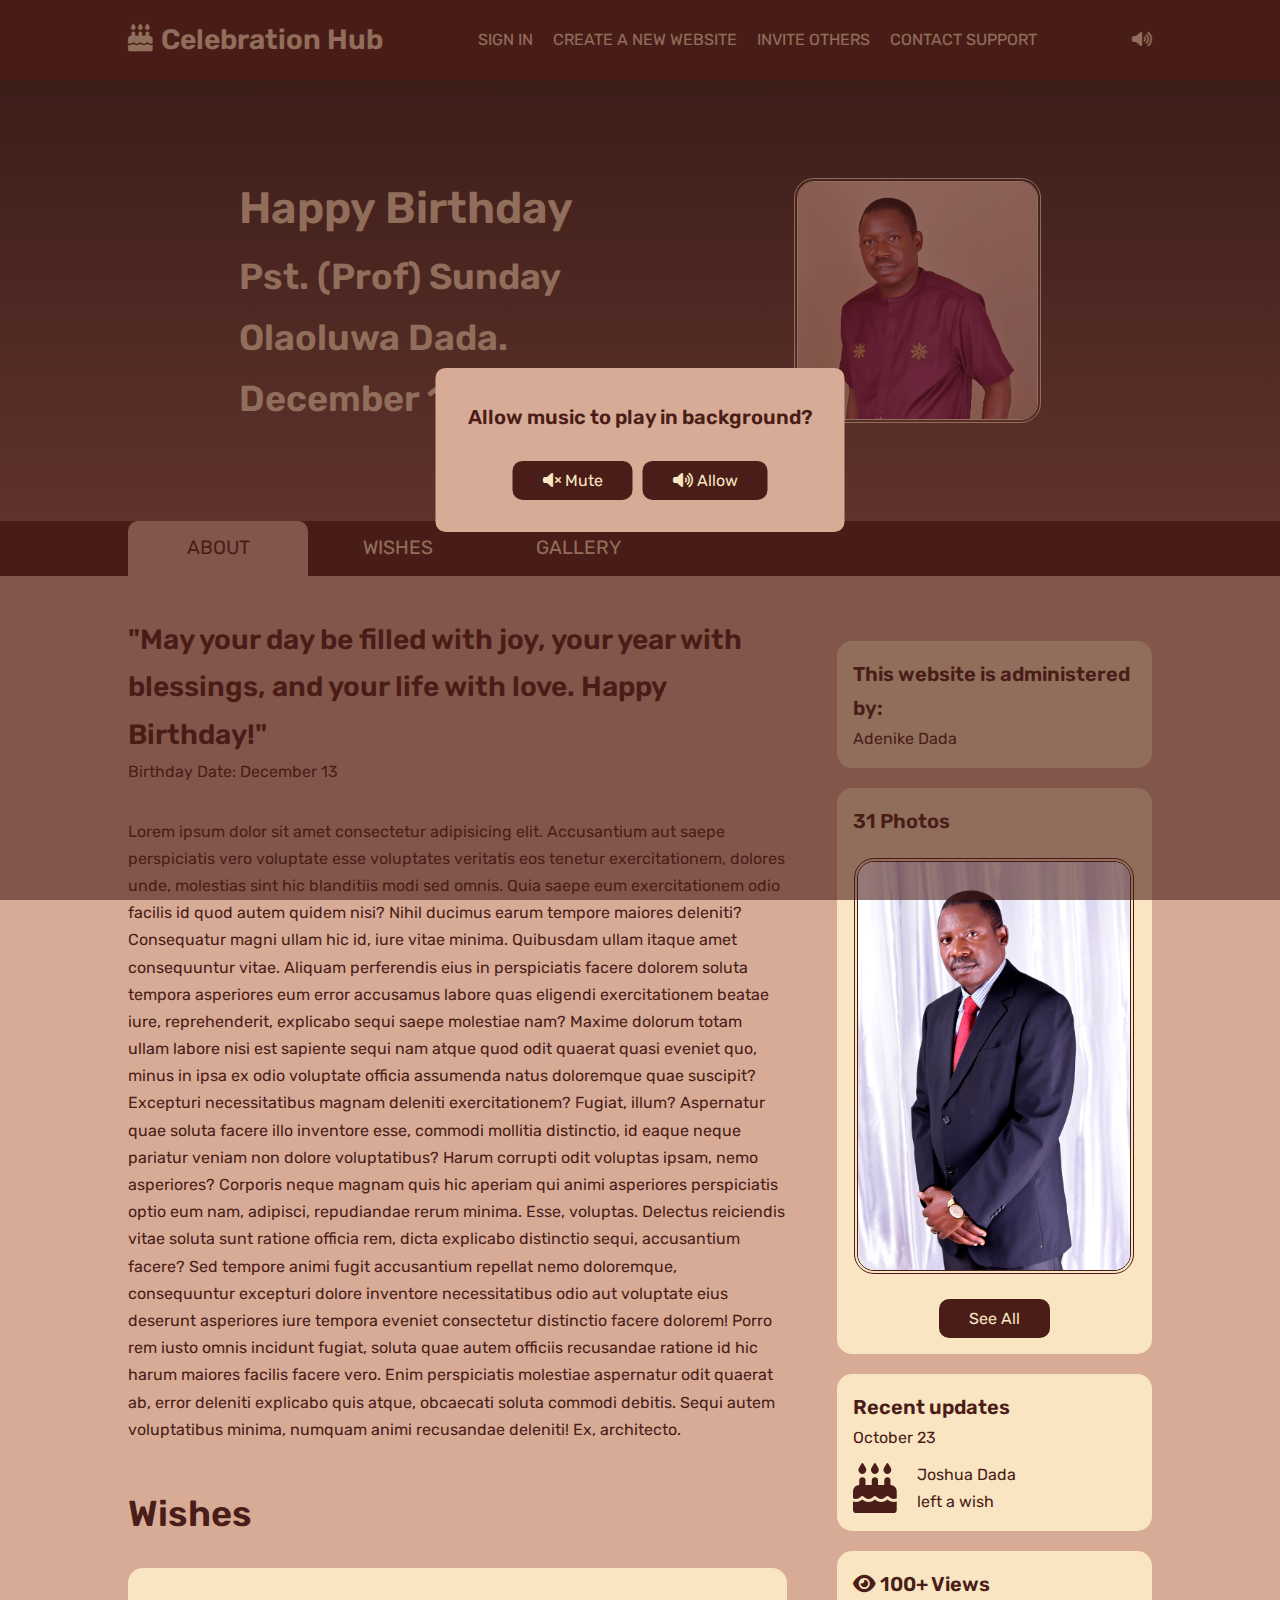
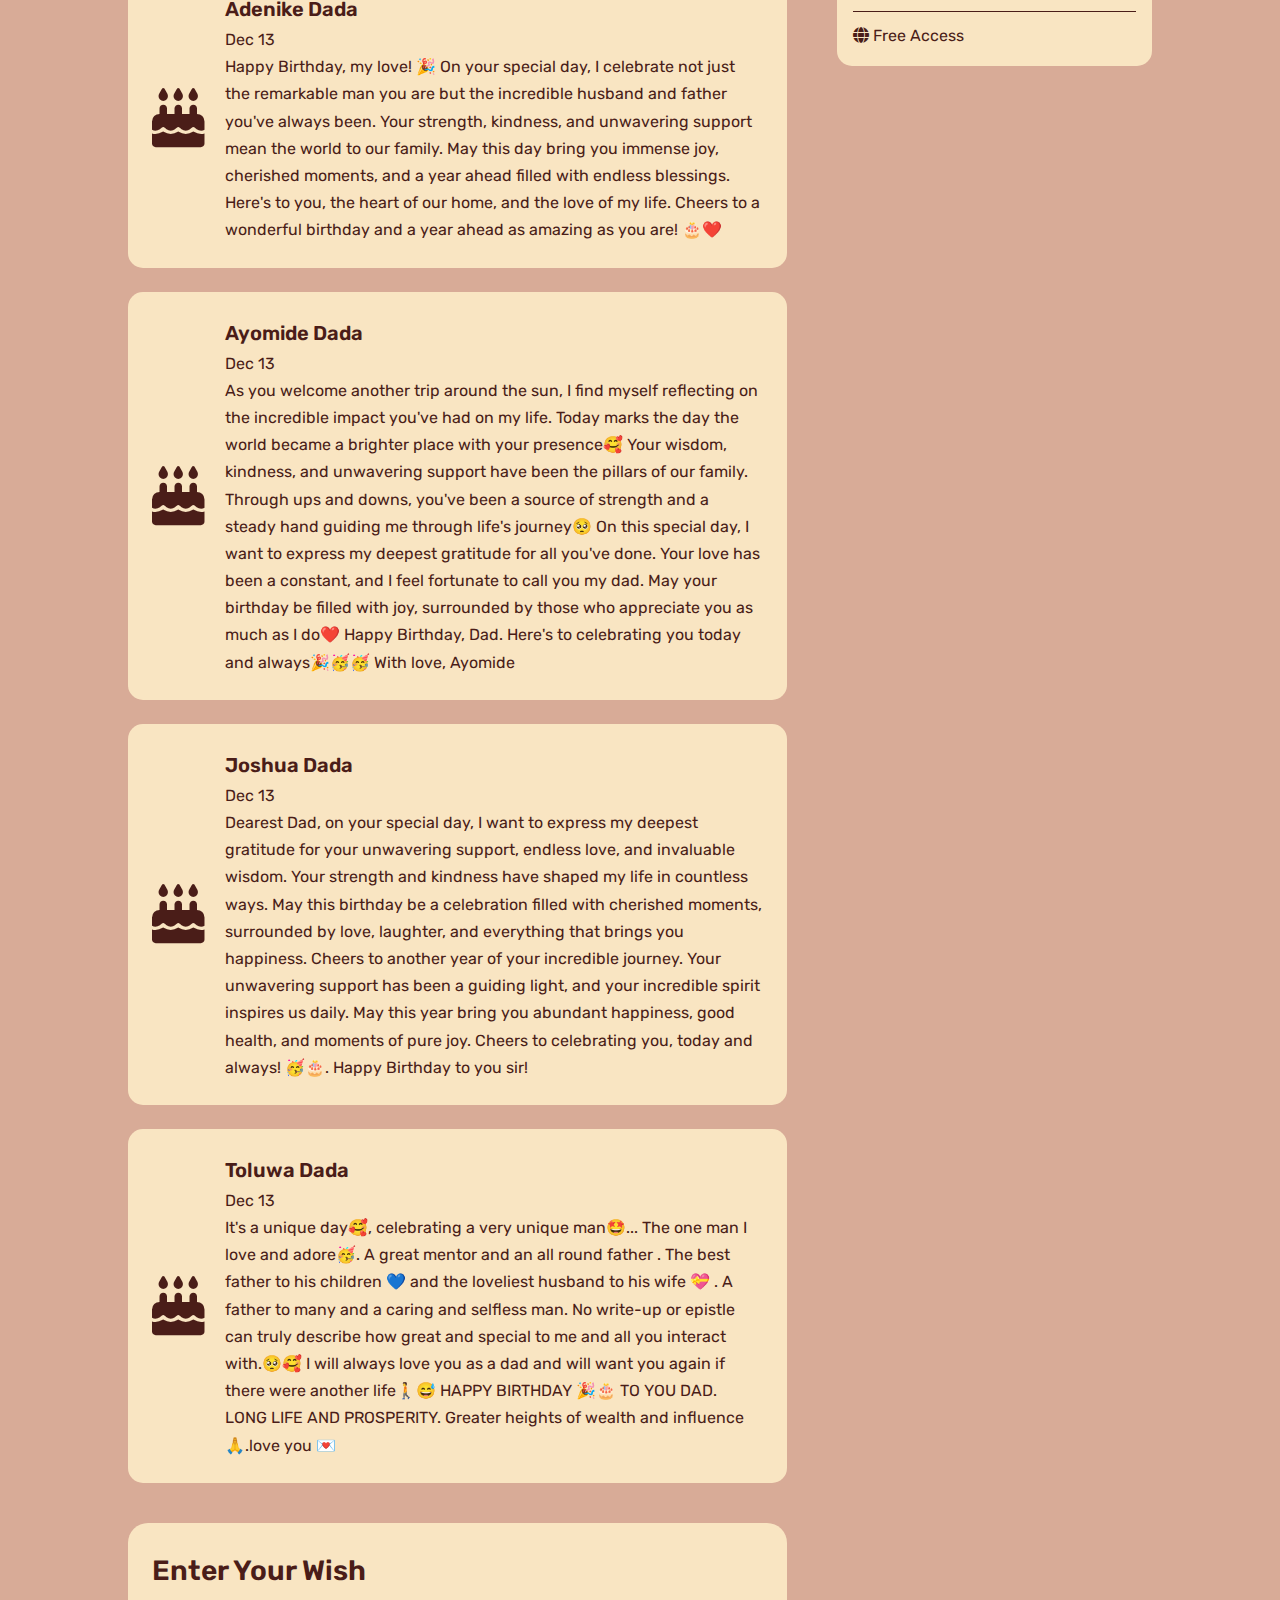
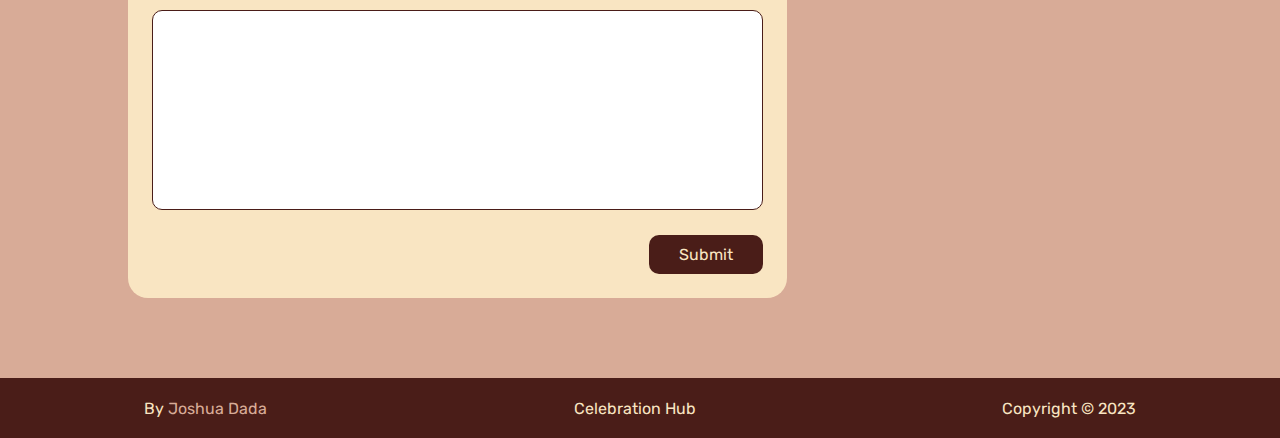
==== For Birthday/index.html @ b19150ff "Add files via upload" ====
<!DOCTYPE html>
<html lang="en">
<head>
    <meta charset="UTF-8">
    <meta name="viewport" content="width=device-width, initial-scale=1.0">
    <title>Sunday Dada || Celebration Hub</title>
    <link rel="stylesheet" href="https://cdnjs.cloudflare.com/ajax/libs/font-awesome/6.5.1/css/all.min.css">
    <link rel="stylesheet" href="./CSS/all.min.css">
    <link rel="stylesheet" href="./CSS/styles.css">
</head>
<body>

    <!-- HEADER -->

    <div class="header">
        <div class="container">
            <div class="hdr-1">
                <i class="fa-solid fa-cake"></i>
                <h2>Celebration Hub</h2>
            </div>
            
            <div class="hdr-2">
                <ul>
                    <li>Sign In</li>
                    <li>Create a new Website</li>
                    <li>Invite Others</li>
                    <li>Contact Support</li>
                </ul>
            </div>
            
            <div class="hdr-3">
                <i class="fa-solid fa-volume-up"></i>
                <i class="fa-solid fa-bars bar-btn"></i>
            </div>
        </div>
    </div>

    <!-- Welcome-Display -->

    <div id="top" class="welcome-display">
        <div class="container"> 
            <h1>
                <span>Happy Birthday</span> <br>
                Pst. (Prof) Sunday <br> Olaoluwa Dada. <br> December 13
            </h1>
            <img src="./Img/5.JPG" alt="celebrant-img">
        </div>
    </div>

    <!-- Sub Header -->

    <div class="sub-header">
        <div class="container">
            <ul>
                <li class="link-1 active">ABOUT</li>
                <li class="link-2">WISHES</li>
                <li class="link-3">GALLERY</li>
            </ul>
        </div>
    </div>
    
    <!-- DIVISION -->
    
    <div class="division">
        <div class="container">
            <div class="div-1">
                <!-- Info Section -->
                
                <ul class="info-section">
                    <h2 class="main-quote">"May your day be filled with joy, your year with blessings, and your life with love. Happy Birthday!"</h2>
                    
                    <ul>
                        <li>
                            Birthday Date: December 13
                        </li>
                        <li>
                            
                        </li>
                    </ul>  
                </ul>

                <div class="celebrant-about">
                    <p>Lorem ipsum dolor sit amet consectetur adipisicing elit. Accusantium aut saepe perspiciatis vero voluptate esse voluptates veritatis eos tenetur exercitationem, dolores unde, molestias sint hic blanditiis modi sed omnis. Quia saepe eum exercitationem odio facilis id quod autem quidem nisi? Nihil ducimus earum tempore maiores deleniti? Consequatur magni ullam hic id, iure vitae minima. Quibusdam ullam itaque amet consequuntur vitae. Aliquam perferendis eius in perspiciatis facere dolorem soluta tempora asperiores eum error accusamus labore quas eligendi exercitationem beatae iure, reprehenderit, explicabo sequi saepe molestiae nam? Maxime dolorum totam ullam labore nisi est sapiente sequi nam atque quod odit quaerat quasi eveniet quo, minus in ipsa ex odio voluptate officia assumenda natus doloremque quae suscipit? Excepturi necessitatibus magnam deleniti exercitationem? Fugiat, illum? Aspernatur quae soluta facere illo inventore esse, commodi mollitia distinctio, id eaque neque pariatur veniam non dolore voluptatibus? Harum corrupti odit voluptas ipsam, nemo asperiores? Corporis neque magnam quis hic aperiam qui animi asperiores perspiciatis optio eum nam, adipisci, repudiandae rerum minima. Esse, voluptas. Delectus reiciendis vitae soluta sunt ratione officia rem, dicta explicabo distinctio sequi, accusantium facere? Sed tempore animi fugit accusantium repellat nemo doloremque, consequuntur excepturi dolore inventore necessitatibus odio aut voluptate eius deserunt asperiores iure tempora eveniet consectetur distinctio facere dolorem! Porro rem iusto omnis incidunt fugiat, soluta quae autem officiis recusandae ratione id hic harum maiores facilis facere vero. Enim perspiciatis molestiae aspernatur odit quaerat ab, error deleniti explicabo quis atque, obcaecati soluta commodi debitis. Sequi autem voluptatibus minima, numquam animi recusandae deleniti! Ex, architecto.</p>
                </div>
                
                <!-- Wishes -->
                
                <div id="wishes" class="wishes">
                    <h1>Wishes</h1>
                    
                    <div class="wish-container">
                        <i class="fa-solid fa-cake"></i>
                        <div class="wish-details">
                            <h3 class="wish-name">Adenike Dada</h3>
                            <p class="wish-date">Dec 13</p>
                            <p class="wish-info">Happy Birthday, my love! 🎉 On your special day, I celebrate not just the remarkable man you are but the incredible husband and father you've always been. Your strength, kindness, and unwavering support mean the world to our family. May this day bring you immense joy, cherished moments, and a year ahead filled with endless blessings. Here's to you, the heart of our home, and the love of my life. Cheers to a wonderful birthday and a year ahead as amazing as you are! 🎂❤️</p>
                        </div>
                    </div>
                    <div class="wish-container">
                        <i class="fa-solid fa-cake"></i>
                        <div class="wish-details">
                            <h3 class="wish-name">Ayomide Dada</h3>
                            <p class="wish-date">Dec 13</p>
                            <p class="wish-info">As you welcome another trip around the sun, I find myself reflecting on the incredible impact you've had on my life. Today marks the day the world became a brighter place with your presence🥰
                                Your wisdom, kindness, and unwavering support have been the pillars of our family. Through ups and downs, you've been a source of strength and a steady hand guiding me through life's journey🥺
                                On this special day, I want to express my deepest gratitude for all you've done. Your love has been a constant, and I feel fortunate to call you my dad. May your birthday be filled with joy, surrounded by those who appreciate you as much as I do❤️
                                Happy Birthday, Dad. Here's to celebrating you today and always🎉🥳🥳
                                With love,
                                Ayomide</p>
                        </div>
                    </div>
                    <div class="wish-container">
                        <i class="fa-solid fa-cake"></i>
                        <div class="wish-details">
                            <h3 class="wish-name">Joshua Dada</h3>
                            <p class="wish-date">Dec 13</p>
                            <p class="wish-info">Dearest Dad, on your special day, I want to express my deepest gratitude for your unwavering support, endless love, and invaluable wisdom. Your strength and kindness have shaped my life in countless ways. May this birthday be a celebration filled with cherished moments, surrounded by love, laughter, and everything that brings you happiness. Cheers to another year of your incredible journey. Your unwavering support has been a guiding light, and your incredible spirit inspires us daily. May this year bring you abundant happiness, good health, and moments of pure joy. Cheers to celebrating you, today and always! 🥳🎂. Happy Birthday to you sir!</p>
                        </div>
                    </div>
                    <div class="wish-container">
                        <i class="fa-solid fa-cake"></i>
                        <div class="wish-details">
                            <h3 class="wish-name">Toluwa Dada</h3>
                            <p class="wish-date">Dec 13</p>
                            <p class="wish-info">It's a unique day🥰, celebrating a very unique man🤩...
                                The one man I love and adore🥳. A great mentor and an all round father . The best father to his children 💙 and the loveliest husband to his wife 💝 . A father to many and a caring and selfless man.
                                No write-up or epistle can truly describe how great and special to me and all you interact with.🥺🥰
                                I will always love you as a dad and will want you again if there were another life🚶😅
                                HAPPY BIRTHDAY 🎉🎂 TO YOU DAD.
                                LONG LIFE AND PROSPERITY. Greater heights of wealth and influence 🙏.love you 💌</p>
                        </div>
                    </div>
                </div>
                
                <!-- Enter Wishes -->
                
                <div class="enter-wish">
                    <h2>Enter Your Wish</h2>
                    <textarea></textarea>
                    <div class="btn-ctnr">
                        <button class="btn">Submit</button>
                    </div>
                </div>
            </div>
            
            <div class="div-2">
                <div class="sub sub-one">
                    <h3>This website is administered by:</h3>
                    <p>Adenike Dada</p>
                </div>

                <div class="sub sub-two">
                    <h3>31 Photos</h3>
                    <div class="img-container">
                        <img src="./Img/1.JPG" alt="">
                    </div>

                    <a href="./gallery.html"><button class="btn">See All</button></a>
                </div>
                
                <div class="sub sub-three">
                    <h3>Recent updates</h3>
                    <p class="date">October 23</p>
                    <div class="info">
                        <i class="fa-solid fa-cake"></i>
                        <div>
                            <p>Joshua Dada</p>
                            <a href="#">left a wish</a>
                        </div>
                    </div>
                </div>
                
                <div class="sub sub-four">
                    <h3>
                        <i class="fa-solid fa-eye"></i>
                        100+ Views
                    </h3>

                    <p><i class="fa-solid fa-globe"></i> Free Access</p>
                </div>
            </div>
        </div>
    </div>

    
    <!-- back to top -->

    <a href="#top"><div class="back-2-top">
        <i class="fa-solid fa-chevron-up"></i>
    </div></a>

    <!-- FOOTER -->

    <footer>
        <div class="container">

            <p>By <a href="https://developerdeejosh.netlify.app">Joshua Dada</a></p>
            
            <p>Celebration Hub</p>
            
            <p>Copyright &copy; 2023</p>
        </div>
    </footer>

    <!-- Allow Play Music -->
    <div class="overlay">
        <div class="allow-play">
            <h3>Allow music to play in background?</h3>
            <br>
            <div class="btn-cont">
                <button class="mute btn"><i class="fa-solid fa-volume-mute"></i> Mute</button>
                <button class="allow btn"><i class= "fa-solid fa-volume-up"></i> Allow</button>
            </div>
        </div>
    </div>
    

    <script src="./script.js"></script>
</body>
</html>
---- For Birthday/CSS/styles.css ----
/********* GOOGLE FONTS *********/
@import url('https://fonts.googleapis.com/css2?family=Rubik:wght@300;400;500;600;700&display=swap');
/********* VARIABLES CSS *********/
:root 
{
  --header-height: 3.5rem; /*56px*/

  /******* Colors *******/  /*Color mode HSL(hue, saturation, lightness)*/
 
  /* --color-white: hsl(252, 30%, var(--white-color-lightness));
  --color-light: hsl(252, 30%, var(--light-color-lightness)); */
  --color-gray: rgb(158, 152, 179);
  /* --color-primary: hsl(278, 73%, 47%); */
  /* --color-primary: hsl(var(--primary-color-hue), 73%, 47%);
  --color-dark: hsl(252, 30%, var(--dark-color-lightness)); */

  --color-white: #FFF;
  --color-primary:#F9E5C2;
  --color-dark: #4A1D18;
  --color-dark: #4A1D18;
  --color-light: #DEB7AA;
  --color-light: #E4B9A8;
  --color-light: #D8AB97;
  /* --color-light: #200605; */

  /******* Font and typography *******/
  /*.5rem = 8px | 1rem = 16px ...*/
  --body-font: 'Rubik', sans-serif;
  --h1-font-size: 2.25rem;
  --h2-font-size: 1.75rem;
  --h3-font-size: 1.25rem;
  --normal-font-size: 1rem;
  --small-font-size: .875rem;

  /******* Font weight *******/
  --font-medium: 400;
  --font-semi-bold: 600;

  /******* Margenes Bottom *******/
  /*.5rem = 8px | 1rem = 16px ...*/
  --m-0-5: .5rem;
  --m-0-75: .75rem;
  --m-1: 1rem;
  --m-1-5: 1.5rem;
  --m-2: 2rem;
  --m-2-5: 2.5rem;

  /******* Card padding *******/
  --card-padding:1.9rem 0.95rem;

  /******* Border radius *******/
  --border-radius: 1.25rem;

  /******* Box shadow *******/
  --box-shadow: 0px 5px 20px 0px rgba(69, 67, 96, 0.1);
}

  
/******* Scroll Bar *******/

/* ::-webkit-scrollbar{
  width: 16px;
}


::-webkit-scrollbar-track {
  box-shadow: inset 0 0 5px rgb(26, 26, 26);
  background-color: rgb(204, 204, 204);
} */


/* Handle */
/* ::-webkit-scrollbar-thumb {
  background-color: var(--color-primary);
} */



/******* Responsive Typography *******/
@media screen and (max-width:992px) {
  :root{
    --h1-font-size: 1.75rem;
    --h2-font-size: 1.5rem;
    --h3-font-size: 1rem;
    --normal-font-size: .938rem;
    --small-font-size: .813rem;
  }

}

/******* Base *******/
*{
  margin: 0;
  padding: 0;
  box-sizing: border-box;
  scroll-behavior: smooth;
}

html{
  scroll-behavior: smooth;
}

body,input,button,textarea{
  font-family: var(--body-font);
  font-size: var(--normal-font-size);
}

body{
  background-color: var(--color-light);
  color: var(--color-dark);
  line-height: 1.7;
  font-weight: var(--font-medium);
  position: relative;
}

img{
  max-width: 100%;
  height: auto;
  vertical-align: middle;
}

ul{
  list-style: none;
}

a{
  text-decoration: none;
  color: var(--color-dark);
}

h1,h2,h3{
  font-weight: var(--font-semi-bold);
}

h1{
  font-size: var(--h1-font-size);
}

h2{
  font-size: var(--h2-font-size);
}

h3{
  font-size: var(--h3-font-size);
}

.btn{
  background-color: var(--color-dark);
  color: var(--color-primary);
  padding: 10px 30px;
  border: none;
  border-radius: 10px;
}

@media screen and (max-width: 600px) {
  .btn{
    padding: 5px 10px;
  }
}

.btn:hover{
  cursor: pointer;
}

.fa-solid{
  cursor: pointer;
}

/******* Layout *******/
.container{
  max-width: 1024px;
  margin: auto;
  /* overflow: hidden; */
}


/* BASIC STYLING */

/* HEADER */

.header{
  background-color: var(--color-dark);
  color: var(--color-primary);
  padding: var(--m-1);
}

.header .container{
  display: flex;
  justify-content: space-between;
  align-items: center;
}

.hdr-1{
  display: flex;
  align-items: center;
  gap: 8px;
}

.hdr-1 i{
  font-size: var(--h2-font-size);
  padding-bottom: 4px;
}

.hdr-2 ul{
  display: flex;
  justify-content: space-between;
  gap: 20px;
  text-transform: uppercase;
}

.hdr-3 .fa-bars{
  display: none;
}


/* WELCOME DISPLAY */

.welcome-display{
  height: 49vh;
  background: linear-gradient(#4a1d1867, #4a1d185b), url(/Img/bg-1.jpg);
  background: linear-gradient(rgba(0, 0, 0, 0.815), #4a1d189c), url(/Img/bg-1.jpg);
  background-repeat: no-repeat;
  background-size: cover;
  /* background-position: center; */
}

.welcome-display .container{
  display: flex;
  justify-content: space-around;
  align-items: center;
  padding: var(--m-1) 0;
  height: 100%;
}

.welcome-display h1{
  color: var(--color-primary);
}

.welcome-display h1 span{
  font-size: calc(var(--h1-font-size) + 8px);
}

.welcome-display img{
  height: 245px;
  border-radius: 20px;
  border: 4px double var(--color-primary);
}


/* SUN HEADER */

.sub-header{
  background-color: var(--color-dark);
  color: var(--color-primary);
  padding: 0 var(--m-0-75);
}

.sub-header ul{
  width: 65%;
  display: flex;
  /* justify-content: space-between; */
}

.sub-header li{
  width: 180px;
  height: 55px;
  display: flex;
  justify-content: center;
  align-items: center;
  text-align: center;
  font-size: larger;
  border-radius: 10px 10px 0 0;
  transition: all .5s;
}

.sub-header li:hover{
  cursor: pointer;
  border: 1px solid var(--color-light);
}

.active{
  color: var(--color-dark);
  background-color: var(--color-light);
}

/* DIVISION */

.division .container{
  padding: var(--m-2-5) 0;

  display: flex;
  justify-content: center;
  gap: 50px;
}

.div-1{
  width: 70%;
}

.celebrant-about{
  margin-top: var(--m-2);
}


/* WISHES */

.wishes{
  margin-top: var(--m-2-5);
}

.wish-container{
  margin-top: var(--m-1-5);
  padding: var(--m-1-5);
  display: flex;
  justify-content: center;
  background-color: var(--color-primary);
  border-radius: 15px;
  align-items: center;
  gap: 20px;
}

.wish-container i{
  font-size: 60px;
}


.enter-wish{
  margin: var(--m-2-5) 0;
  background-color: var(--color-primary);
  padding: var(--m-1-5);
  border-radius: 20px;
}

.enter-wish textarea{
  margin-top: var(--m-1);
  width: 100%;
  height: 200px;
  border: 1px solid var(--color-dark);
  border-radius: 10px;
  resize: none;
  padding: var(--m-1);
  color: var(--color-dark);
}

.enter-wish textarea:focus{
  border: 1px solid var(--color-dark);
  outline: none;
}

.btn-ctnr{
  display: flex;
  justify-content: end;
  margin-top: var(--m-1);
}

/* DIV 2 */

.div-2 {
  margin-top: 25px;
}

.div-2 .sub{
  background-color: var(--color-primary);
  padding: var(--m-1);
  border-radius: 15px;
  margin-bottom: 20px;
}

.img-container{
  height: 425px;
  display: flex;
  align-items: center;
  justify-content: center;
  margin-top: var(--m-1);
}

.sub-two img{
  max-width: 280px;
  margin: auto;
  border-radius: 20px;
  border: 4px double var(--color-dark);
  /* border: 2px dotted var(--color-dark); */
  transition: all 1s;
  height: fit-content;
}

.sub-two button{
  margin: 20px auto 0;
  display: block;
}

.sub-three .info{
  display: flex;
  gap: 20px;
  align-items: center;
  margin-top: 10px;
}

.info i{
  font-size: 50px;
}

.sub-four h3{
  padding-bottom: 10px;
}

.sub-four p{
  border-top: 1px solid var(--color-dark);
  padding-top: 10px;
}

/* back to top */

.back-2-top{
  display: none;
  position: fixed;
  bottom: 30px;
  right: 100px;

  border:  1px solid var(--color-dark);
  width: 40px;
  height: 40px;
  display: flex;
  justify-content: center;
  align-items: center;
  border-radius: 50px;
  font-size: 30px;
}


/* FOOTER */

footer{
  border-top: 1px solid var(--color-dark);
  background-color: var(--color-dark);
  color: #F9E5C2;
}

footer .container{
  display: flex;
  justify-content: space-between;
  padding: var(--m-1);
}

footer a{
  color: var(--color-light);
}




/* STYLING GALLERY */

.gallery{
  background-color: var(--color-primary);
  padding: var(--m-1);
  border-radius: 15px;
}

.gall-hd{
  display: flex;
  justify-content: space-between;
  margin-bottom: var(--m-2);
}

.pictures{
  margin-left: auto;
  margin-right: auto;
  display: column;
  columns: 3;
  gap: 1em;
  margin-top: var(--m-1);
}

@media screen and (max-width: 600px) {
  .pictures{
    columns: 2;
  }
}

.pictures img{
  margin-bottom: 1em;
  border-radius: 5px;
  cursor: pointer;
}

/* SLIDE SHOW VIEW */


.slide-view{
  display: none;
  padding: var(--m-0-5);
  display: flex;
  justify-content: center;
  align-items: center;
  gap: 20px;
  height: 100vh;
  position: relative;
}

.slide-view .font{
  font-size: 50px;
  color: var(--color-dark);
}



@media screen and (max-width: 500px) {
  .slide-view .font{
    font-size: 25px;
  }

  .slide-img button{
    top: 30px;
  }
}

.slide-img{
  width: 80%;
  text-align: center;
  display: flex;
  flex-direction: column;
  justify-content: center;
  align-items: center;
}

.slide-img img{
  max-height: 80vh;
  border-radius: 10px;
  border: 4px double var(--color-dark);
  transition: all 5s;
}

.animate{
  transform: scale(1.1);
}

.slide-img button{
  position: absolute;
  top: 10px;
  z-index: 10;
}

.count-indicator{
  position: absolute;
  bottom: 10px;
  font-weight: bold;
  font-size: var(--h3-font-size);
}

.x-mark{
  position: absolute;
  top: 0px;
  right: 10px;
  font-size: var(--h2-font-size);
}

/* ALLOW MUSIC */

.overlay{
  position: fixed;
  width: 100%;
  height: 100vh;
  top: 0;
  background-color: #4a1d1898;
  z-index: 18;
}

.allow-play{
  position: fixed;
  top: 50%;
  left: 50%;
  transform: translate(-50%, -50%);
  z-index: 20;
  background-color: var(--color-light);
  padding: var(--m-2);
  border-radius: 10px;
  text-align: center;
  width: fit-content;
}

.btn-cont{
  display: flex;
  gap: 10px;
  justify-content: center;
}


/* MEDIA QUERY */


@media screen and (max-width: 1043px) {
  .container, .division{
    padding: 0 30px;
  }
}

@media screen and (max-width: 900px){
  .division .container{
    flex-wrap: wrap;
  }

  .div-1{
    width: 90%;
  }
}

@media screen and (max-width: 800px){
  .header{
    position: fixed;
    width: 100%;
    top: 0;
  }

  .welcome-display{
    margin-top: 73px;
  }

  .hdr-3{
    display: flex;
    gap: 10px;
    justify-content: center;
  }

  .hdr-3 .fa-solid{
    display: block;
    font-size: 25px;
  }
  
  .hdr-2{
    position: fixed;
    width: 300px;
    max-width: 60%;
    height: 100vh;
    top: 74px;
    transition: all 1s;
    right: 0;
    transform: translate(450px, 0);
    background-color: var(--color-light);
    padding: var(--m-2);
    color: var(--color-dark);
    border: 2px solid var(--color-dark);
  }
  .hdr-2 ul{
    display: flex;
    flex-direction: column;
  }
  .open{
    transform: translate(0, 0);
  }
}

@media screen and (max-width: 600px) {
  .container{
    padding: 0 15px;
  }

  .hdr-3 .fa-solid{
    display: block;
    font-size: 20px;
  }

  .welcome-display .container{
    padding: 30px 15px;
  }

  .welcome-display{
    height: 75vh;
  }

  .welcome-display .container{
    flex-direction: column;
  }

  .welcome-display h1{
    text-align: center;
    margin-bottom: var(--m-1);
  }

  .welcome-display img{
    height: 200px;
  }

  .div-1{
    width: 100%;
  }
  .back-2-top{
    right: 20px;
    width: 30px;
    height: 30px;
    font-size: 20px;
  }

  .sub-header li{
    padding: 0 10px;
    height: 48px;
  }

  .wish-container{
    gap: 10px;
  }

  .wish-container i{
    font-size: 30px;
  }
}

@media screen and (max-width: 500px) {
  .wish-container{
    flex-direction: column;
    gap: 20px;
  }

  .wish-container i{
    font-size: 45px;
  }

}
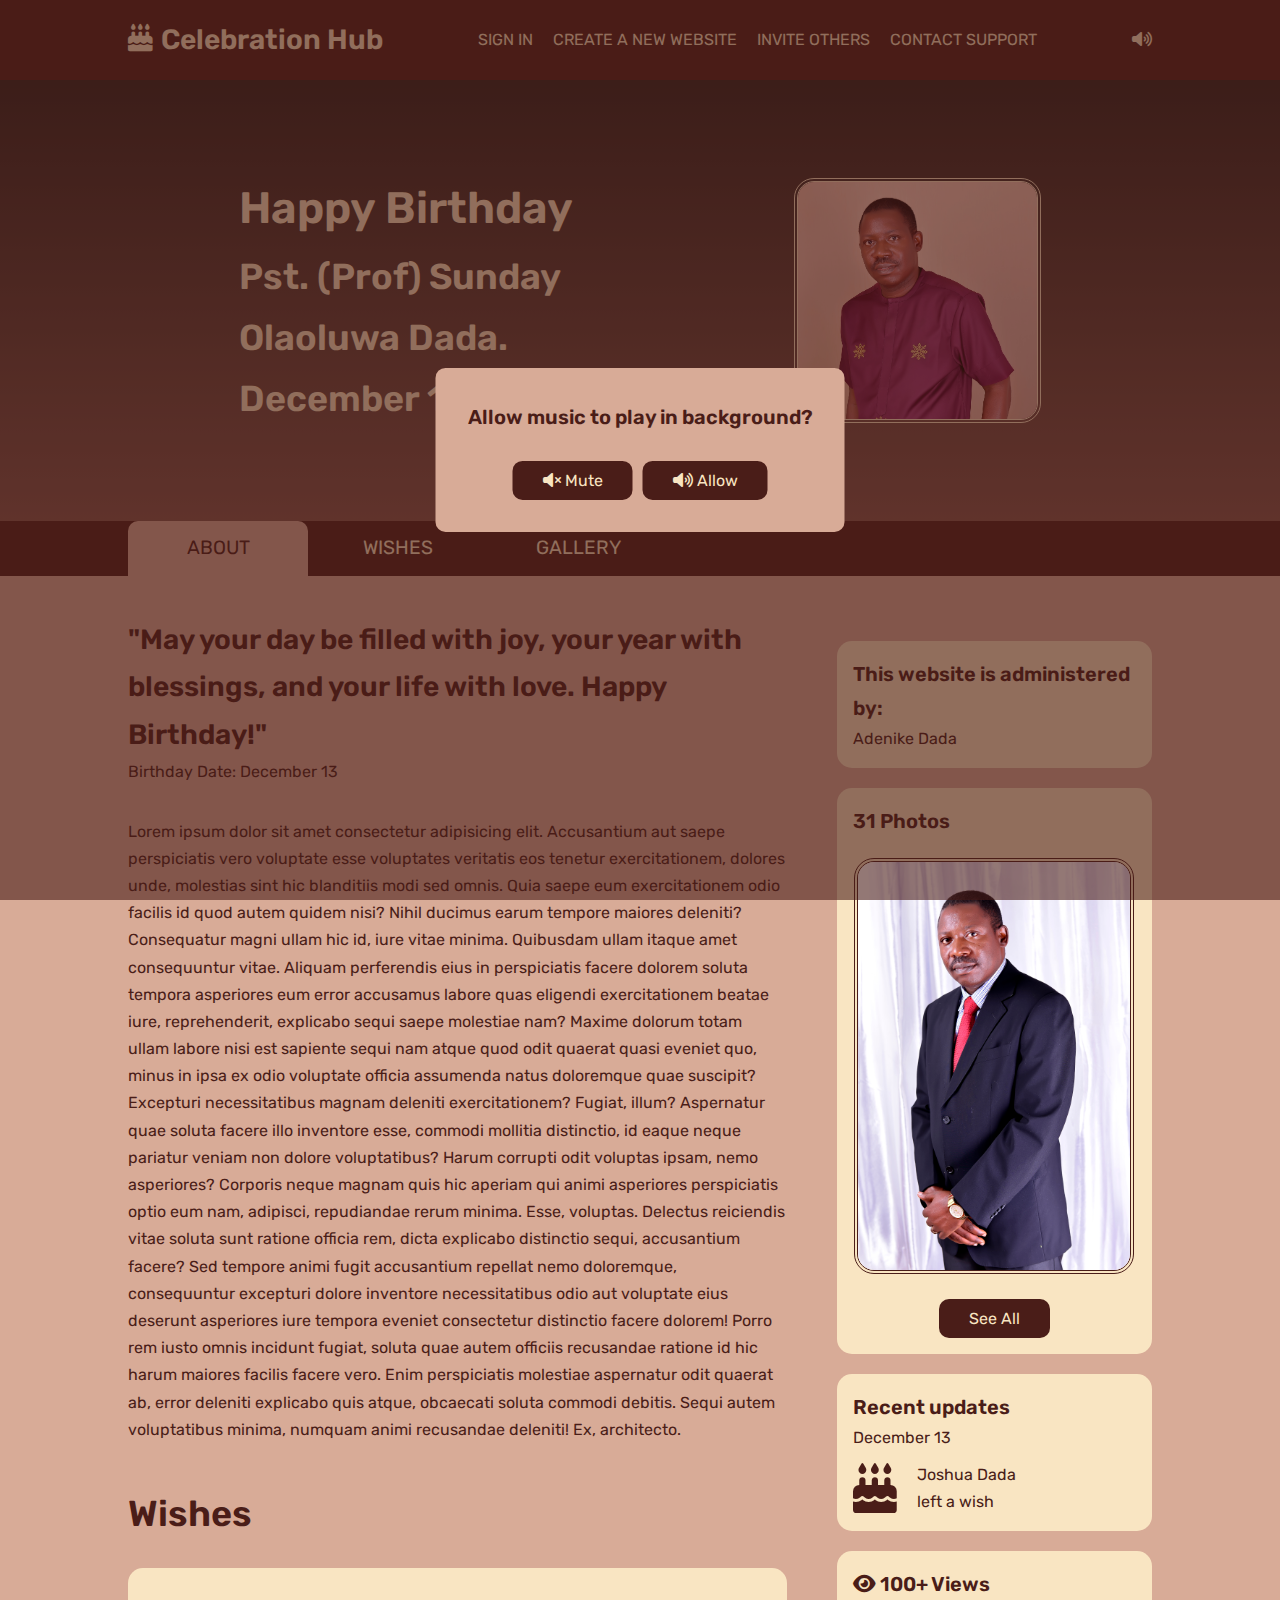
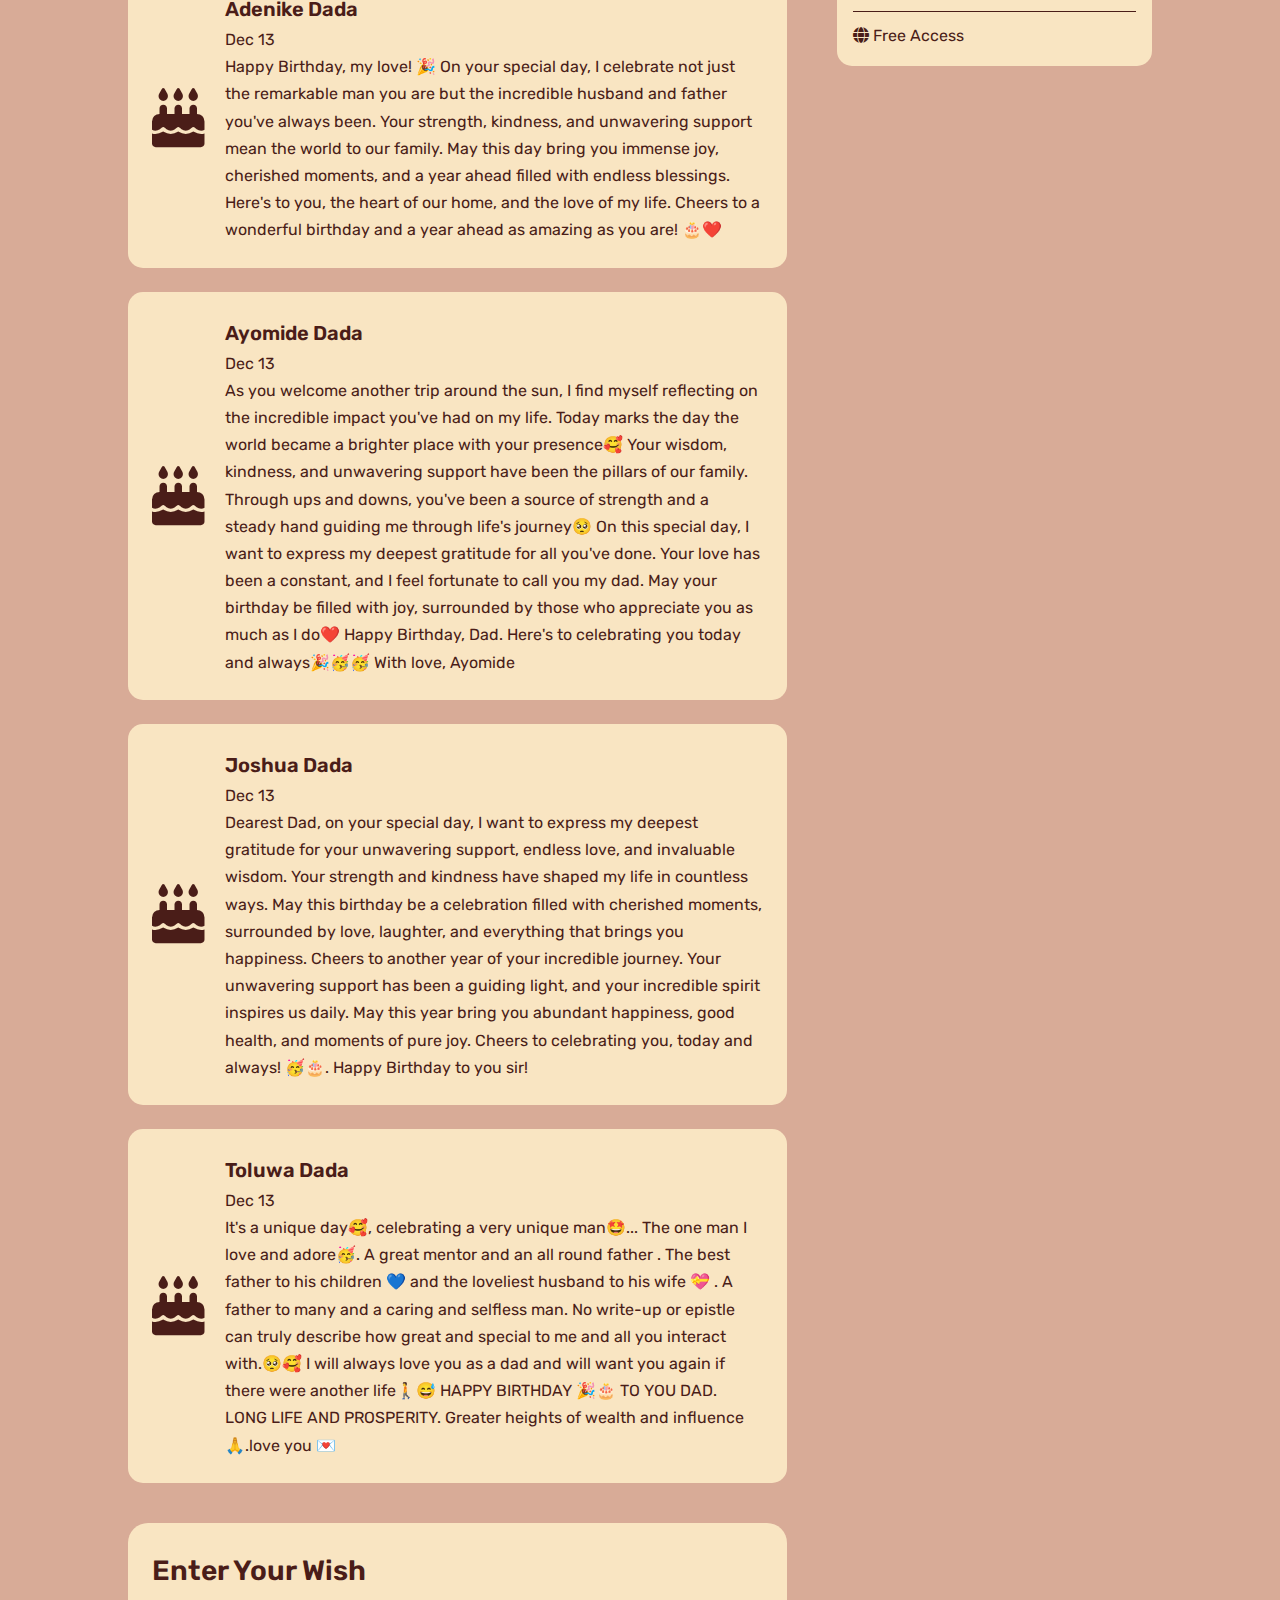
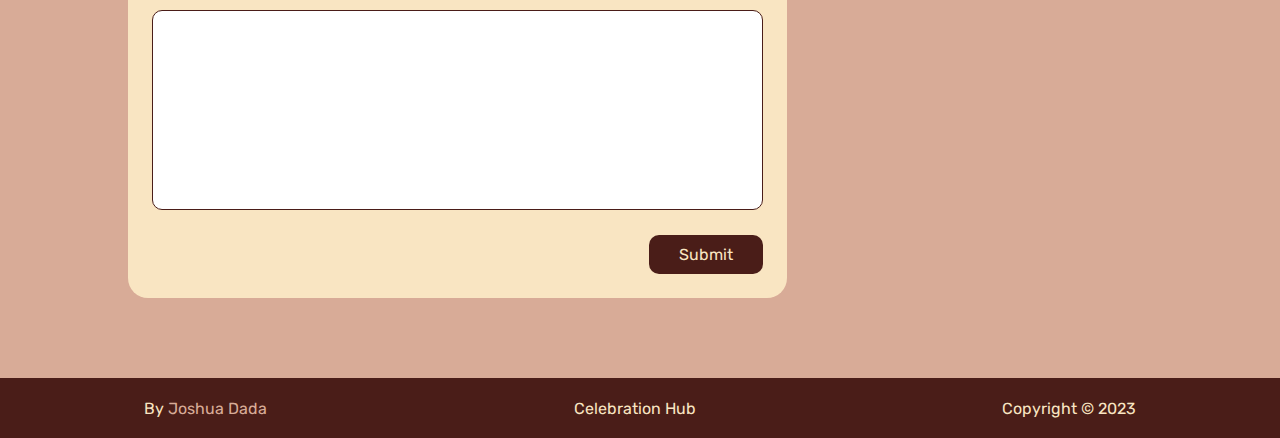
==== commit 06ab2387: "Update index.html" ====
--- a/For Birthday/index.html
+++ b/For Birthday/index.html
@@ -160,7 +160,7 @@
                 
                 <div class="sub sub-three">
                     <h3>Recent updates</h3>
-                    <p class="date">October 23</p>
+                    <p class="date">December 13</p>
                     <div class="info">
                         <i class="fa-solid fa-cake"></i>
                         <div>
@@ -217,4 +217,4 @@
 
     <script src="./script.js"></script>
 </body>
-</html>+</html>
